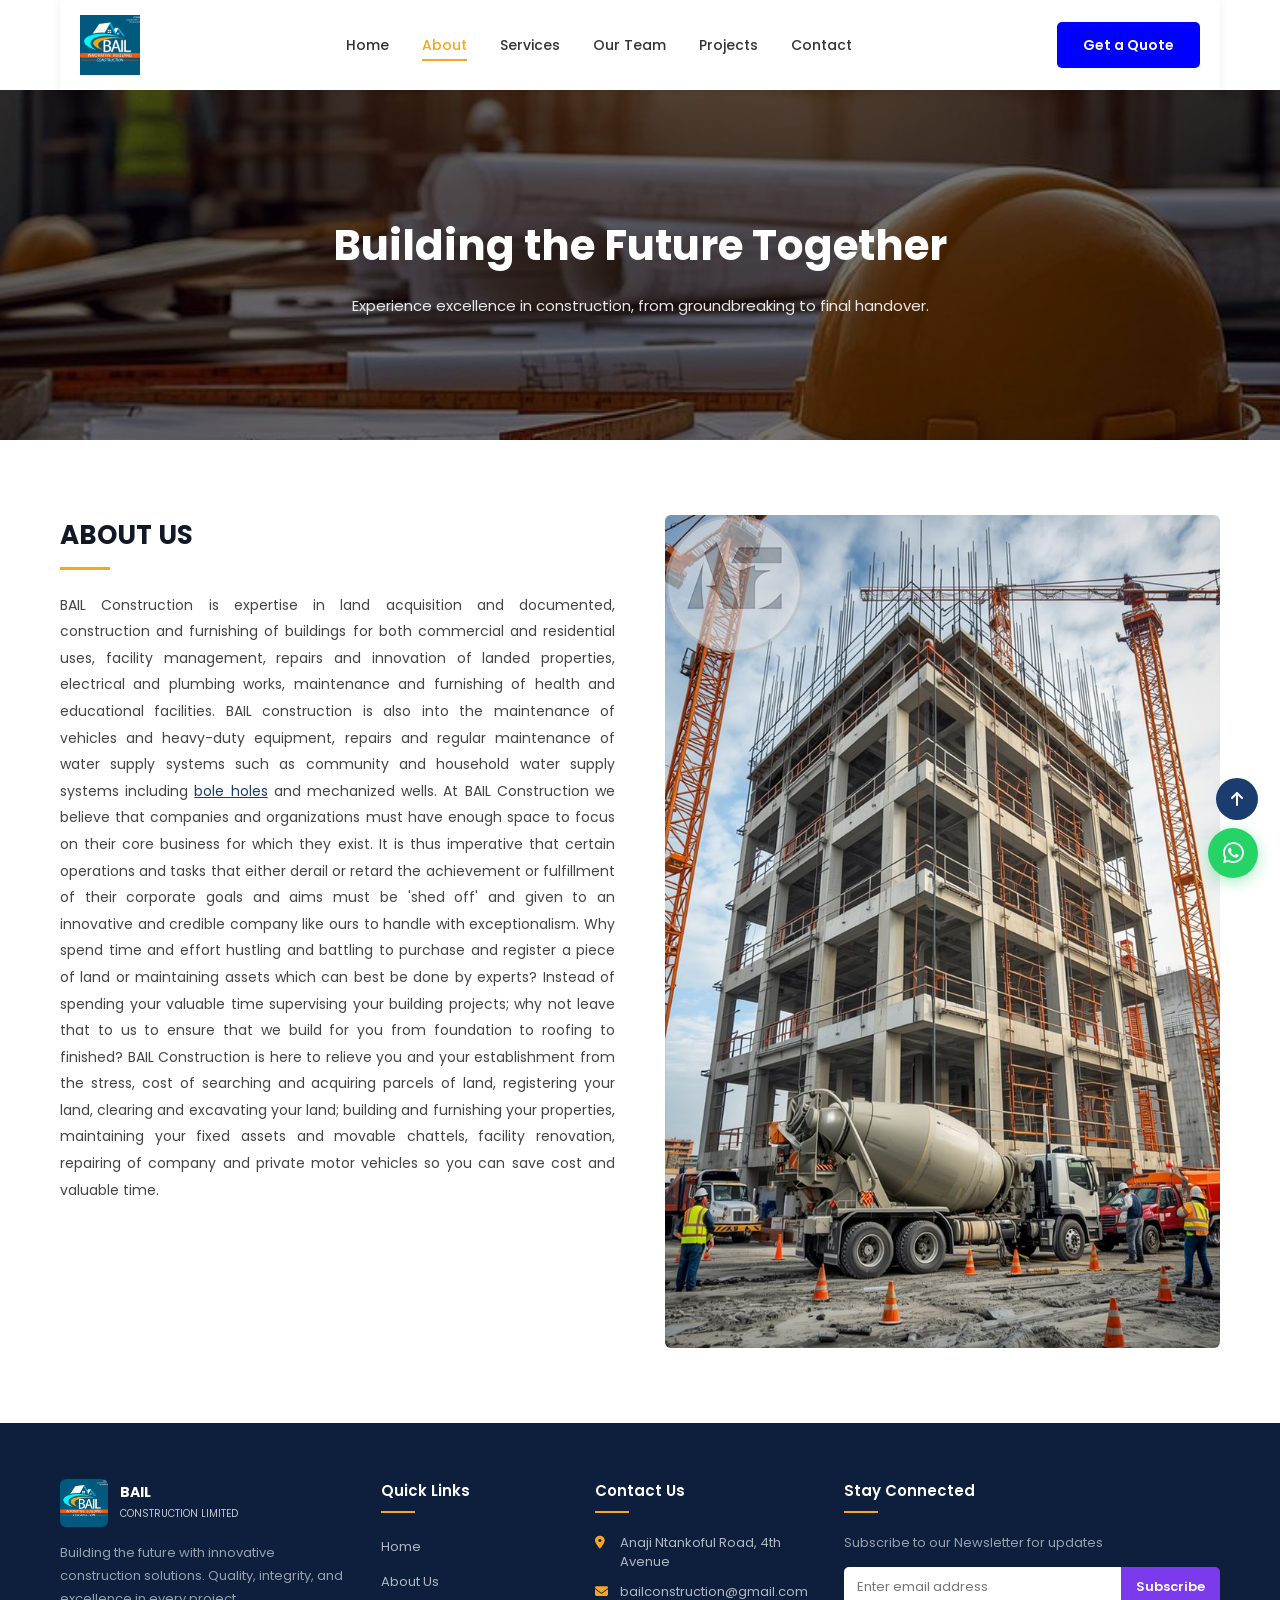
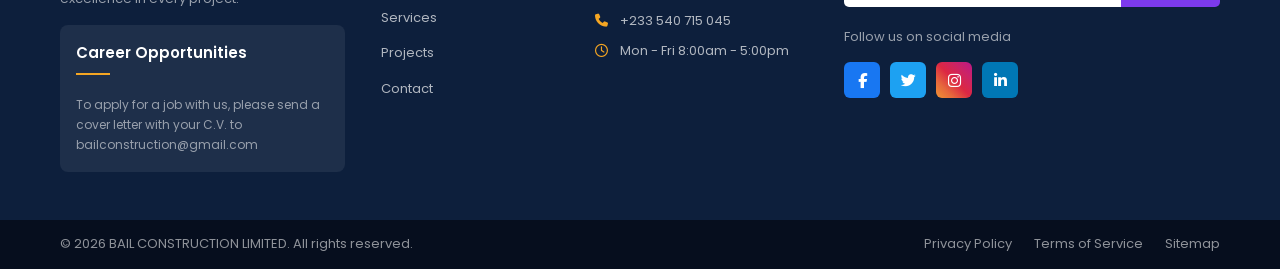
==== about.html @ 25fbea74 "Initial commit" ====
<!DOCTYPE html>
<html lang="en">
<head>
    <meta charset="UTF-8">
    <meta name="viewport" content="width=device-width, initial-scale=1.0">
    <title>BAIL CONSTRUCTION LIMITED -About</title>
    <link rel="stylesheet" href="css/style.css"/>
    <link rel="stylesheet" href="https://cdnjs.cloudflare.com/ajax/libs/font-awesome/6.5.0/css/all.min.css"/>
    <link rel="short-cut icon" href="images/favicon.jpeg">
</head>
<body id="top">

    <!-- Back to Top -->
    <div class="top-arrow">
        <a href="#top"><i class="fa-solid fa-arrow-up"></i></a>
    </div>

    
    <a href="https://wa.me/" class="whatsapp-float" target="_blank">
        <i class="fa-brands fa-whatsapp"></i>
    </a>

    <!-- ======= HEADER ======= -->
    <header>
        <div class="container">
            <div class="navbar">
                <div class="logo">
                    <img src="images/favicon.jpeg" alt="Bail Construction Logo"/>
                </div>
                <div class="menu-toggle" id="menu-toggle">
                    <i class="fa-solid fa-bars"></i>
                </div>
                <nav id="nav-menu">
                    <ul>
                        <li><a href="index.html" >Home</a></li>
                        <li><a href="about.html" class="active">About</a></li>
                        <li><a href="servicess.html">Services</a></li>
                        <li><a href="team.html">Our Team</a></li>
                        <li><a href="project.html">Projects</a></li>
                        <li><a href="contact.html">Contact</a></li>
                    </ul>
                </nav>
                <a href="contact.html" class="desktop-btn btn">Get a Quote</a>
            </div>
        </div>

<!----------- ABOUT HERO  ------------>
<section class="about-hero">
    <div class="about-hero-content">
        <h1>Building the Future Together</h1>
        <p>Experience excellence in construction, from groundbreaking to final handover.</p>
    </div>
</section>
<!----------- END ABOUT HERO  ----------->

<!----------------ABOUT US MAIN SECTION---------->
<section class="about-us">
    <div class="container">
        <div class="about-grid">

            
            <div class="about-text">
                <h2>ABOUT US</h2>
                <div class="about-underline"></div>
                <p>
                    BAIL Construction is expertise in land acquisition and documented, construction and furnishing of buildings for both commercial and residential uses, facility management, repairs and innovation of landed properties, electrical and plumbing works, maintenance and furnishing of health and educational facilities. BAIL construction is also into the maintenance of vehicles and heavy-duty equipment, repairs and regular maintenance of water supply systems such as community and household water supply systems including <a href="#">bole holes</a> and mechanized wells. At BAIL Construction we believe that companies and organizations must have enough space to focus on their core business for which they exist. It is thus imperative that certain operations and tasks that either derail or retard the achievement or fulfillment of their corporate goals and aims must be 'shed off' and given to an innovative and credible company like ours to handle with exceptionalism. Why spend time and effort hustling and battling to purchase and register a piece of land or maintaining assets which can best be done by experts? Instead of spending your valuable time supervising your building projects; why not leave that to us to ensure that we build for you from foundation to roofing to finished? BAIL Construction is here to relieve you and your establishment from the stress, cost of searching and acquiring parcels of land, registering your land, clearing and excavating your land; building and furnishing your properties, maintaining your fixed assets and movable chattels, facility renovation, repairing of company and private motor vehicles so you can save cost and valuable time.
                </p>
            </div>

            
            <div class="about-image">
                <img src="images/bg.jpg" alt="BAIL Construction team at work"/>
            </div>

        </div>
    </div>
</section>
<!------- END ABOUT US MAIN SECTION ------------>









     <!----------FOOTER ------------>
  <footer>
    <div class="container">
      <div class="footer-grid">
        <!-- Brand -->
        <div class="footer-col brand-col">
          <div class="footer-logo">
            <img src="images/favicon.jpeg" alt="Bail Construction"/>
            <p class="brand-name">BAIL<br/><small>CONSTRUCTION LIMITED</small></p>
          </div>
          <p class="footer-desc">Building the future with innovative construction solutions. Quality, integrity, and excellence in every project.</p>
          <div class="career-box">
            <h4>Career Opportunities</h4>
            <p>To apply for a job with us, please send a cover letter with your C.V. to bailconstruction@gmail.com</p>
          </div>
        </div>
        
        <div class="footer-col">
          <h4>Quick Links</h4>
          <ul>
            <li><a href="index.html">Home</a></li>
            <li><a href="about.html">About Us</a></li>
            <li><a href="servicess.html">Services</a></li>
            <li><a href="project.html">Projects</a></li>
            <li><a href="contact.html">Contact</a></li>
          </ul>
        </div>
        
        <div class="footer-col">
          <h4>Contact Us</h4>
          <ul class="contact-list">
            <li><i class="fa-solid fa-location-dot"></i> Anaji Ntankoful Road, 4th Avenue</li>
            <li><i class="fa-solid fa-envelope"></i> bailconstruction@gmail.com</li>
            <li><i class="fa-solid fa-phone"></i> +233 540 715 045</li>
            <li><i class="fa-regular fa-clock"></i> Mon - Fri 8:00am - 5:00pm</li>
          </ul>
        </div>
        
        <div class="footer-col">
          <h4>Stay Connected</h4>
          <p>Subscribe to our Newsletter for updates</p>
          <div class="newsletter">
            <input type="email" placeholder="Enter email address"/>
            <button>Subscribe</button>
          </div>
          <p class="follow-text">Follow us on social media</p>
          <div class="social-icons">
            <a href="#"><i class="fa-brands fa-facebook-f"></i></a>
            <a href="#"><i class="fa-brands fa-twitter"></i></a>
            <a href="#"><i class="fa-brands fa-instagram"></i></a>
            <a href="#"><i class="fa-brands fa-linkedin-in"></i></a>
          </div>
        </div>
      </div>
    </div>
    <div class="footer-bottom">
      <div class="container">
        <p>© 2026 BAIL CONSTRUCTION LIMITED. All rights reserved.</p>
        <div class="footer-links">
          <a href="#">Privacy Policy</a>
          <a href="#">Terms of Service</a>
          <a href="#">Sitemap</a>
        </div>
      </div>
    </div>
  </footer>
  <!--------- END FOOTER ----------->

  <script src="script.js"></script>
</body>
</html>
---- css/style.css ----
@import url('https://fonts.googleapis.com/css2?family=Arvo:ital,wght@0,400;0,700;1,400;1,700&family=Inter:ital,opsz,wght@0,14..32,100..900;1,14..32,100..900&family=Montserrat:ital,wght@0,100..900;1,100..900&family=Poppins:ital,wght@0,100;0,200;0,300;0,400;0,500;0,600;0,700;0,800;0,900;1,100;1,200;1,300;1,400;1,500;1,600;1,700;1,800;1,900&display=swap');




* {
    margin: 0;
    padding: 0;
    box-sizing: border-box;
    text-decoration: none;
    font-family: 'Poppins', sans-serif;
}

body {
    color: #333333;
    line-height: 1.6;
    overflow-x: hidden;
}

img {
    display: block;
}

a {
    text-decoration: none;
    color: inherit;
}

ul {
    list-style: none;
}


.container {
    max-width: 1200px;
    margin: 0 auto;
    padding: 0 20px;
}

/* ===========================
   BUTTONS
   =========================== */
.btn {
    display: inline-block;
    padding: 12px 26px;
    border-radius: 5px;
    font-size: 14px;
    font-weight: 600;
    cursor: pointer;
    transition: all 0.3s ease;
    background-color: blue;
    color: #ffffff;
    border:none;
}

.btn:hover {
    background-color: #d4880e;
    border-color: #d4880e;
}

.btn-outline {
    background-color: transparent;
    color: #ffffff;
    border: 2px solid #ffffff;
}

.btn-outline:hover {
    background-color: #ffffff;
    color: #1a3c6e;
}

.btn-dark {
    background-color: #111827;
    color: #ffffff;
    border: 2px solid #111827;
    border-radius: 30px;
    padding: 13px 35px;
}

.btn-dark:hover {
    background-color: #1a3c6e;
    border-color: #1a3c6e;
}

/* ===========================
   BACK TO TOP BUTTON
   =========================== */
.top-arrow {
    position: fixed;
    bottom: 80px;
    right: 22px;
    z-index: 1000;
}

.top-arrow a {
    display: flex;
    align-items: center;
    justify-content: center;
    width: 42px;
    height: 42px;
    background-color: #1a3c6e;
    color: #ffffff;
    border-radius: 50%;
    font-size: 16px;
    transition: background-color 0.3s ease;
}

.top-arrow a:hover {
    background-color: #f5a623;
}


.whatsapp-float {
    position: fixed;
    bottom: 22px;
    right: 22px;
    z-index: 1000;
    display: flex;
    align-items: center;
    justify-content: center;
    width: 50px;
    height: 50px;
    background-color: #25d366;
    color: #ffffff;
    border-radius: 50%;
    font-size: 24px;
    box-shadow: 0 4px 15px rgba(37, 211, 102, 0.4);
    transition: transform 0.3s ease;
}

.whatsapp-float:hover {
    transform: scale(1.1);
}

/* ===========================
   HEADER / NAVBAR
   =========================== */
header {
    position: relative;
}

.navbar {
    display: flex;
    align-items: center;
    justify-content: space-between;
    padding: 15px 20px;
    background-color: #ffffff;
    box-shadow: 0 2px 8px rgba(0, 0, 0, 0.08);
    position: relative;
    z-index: 100;
}

.logo img {
    width: auto;
    height: 60px;
}

nav#nav-menu ul {
    display: flex;
    align-items: center;
    gap: 5px;
}

nav#nav-menu ul li a {
    color: #333333;
    font-size: 14px;
    font-weight: 500;
    padding: 8px 14px;
    border-radius: 4px;
    transition: color 0.3s ease;
    position: relative;
}

nav#nav-menu ul li a::after {
    content: '';
    position: absolute;
    bottom: 2px;
    left: 14px;
    right: 14px;
    height: 2px;
    background-color: #f5a623;
    transform: scaleX(0);
    transition: transform 0.3s ease;
}

nav#nav-menu ul li a:hover {
    color: #f5a623;
}

nav#nav-menu ul li a:hover::after {
    transform: scaleX(1);
}

nav#nav-menu ul li a.active {
    color: #f5a623;
}

nav#nav-menu ul li a.active::after {
    transform: scaleX(1);
}

.desktop-btn {
    display: inline-block;
}

.menu-toggle {
    display: none;
    font-size: 22px;
    cursor: pointer;
    color: #1a3c6e;
}

/* ===========================
   HERO SLIDER
   =========================== */
.hero-slider {
    position: relative;
    height: 550px;
    overflow: hidden;
}

.slide {
    position: absolute;
    top: 0;
    left: 0;
    width: 100%;
    height: 100%;
    background-size: cover;
    background-position: center;
    opacity: 0;
    transition: opacity 0.8s ease;
}

.slide::after {
    content: '';
    position: absolute;
    top: 0;
    left: 0;
    width: 100%;
    height: 100%;
    background-color: rgba(0, 0, 0, 0.55);
}

.slide.active {
    opacity: 1;
}

.hero-content {
    position: absolute;
    top: 0;
    left: 0;
    width: 100%;
    height: 100%;
    display: flex;
    align-items: center;
    z-index: 10;
}

.head-details {
    color: #ffffff;
    max-width: 580px;
}

.head-details h1 {
    font-size: 42px;
    font-weight: 700;
    margin-bottom: 14px;
    line-height: 1.2;
}

.head-details p {
    font-size: 15px;
    margin-bottom: 26px;
    opacity: 0.9;
}

.slider-dots {
    position: absolute;
    bottom: 22px;
    left: 50%;
    transform: translateX(-50%);
    display: flex;
    gap: 8px;
    z-index: 10;
}

.dot {
    width: 12px;
    height: 12px;
    background-color: rgba(255, 255, 255, 0.5);
    border: 2px solid #ffffff;
    border-radius: 50%;
    cursor: pointer;
    transition: background-color 0.3s ease;
}

.dot.active {
    background-color: #ffffff;
}

/* ===========================
   WHY CHOOSE US SECTION
   =========================== */
.why-us {
    padding: 75px 0 60px;
    text-align: center;
    background-color: #ffffff;
}

.why-us h2 {
    font-size: 26px;
    font-weight: 700;
    margin-bottom: 12px;
    color: #111827;
}

.why-us h2 span {
    color: #f5a623;
}

.section-sub {
    font-size: 14px;
    color: #666666;
    max-width: 560px;
    margin: 0 auto 44px;
    line-height: 1.8;
}

.why-grid {
    display: grid;
    grid-template-columns: repeat(4, 1fr);
    gap: 28px;
    margin-top: 20px;
}

.why-card {
    padding: 24px 18px;
    text-align: center;
}

.why-icon {
    width: 68px;
    height: 68px;
    background-color: #fff8ec;
    border-radius: 50%;
    display: flex;
    align-items: center;
    justify-content: center;
    margin: 0 auto 16px;
    font-size: 26px;
    color: #f5a623;
}

.why-card h3 {
    font-size: 15px;
    font-weight: 600;
    margin-bottom: 8px;
    color: #111827;
}

.why-card p {
    font-size: 13px;
    color: #666666;
    line-height: 1.7;
}

/* ===========================
   SERVICES SECTION
   =========================== */
.services {
    padding: 70px 0;
    text-align: center;
    background-color: #f9f9f9;
}

.tag-label {
    display: flex;
    align-items: center;
    justify-content: center;
    gap: 8px;
    font-size: 13px;
    font-weight: 500;
    color: #1a3c6e;
    margin-bottom: 12px;
}

.tag-label span {
    width: 8px;
    height: 8px;
    background-color: #f5a623;
    border-radius: 50%;
    display: inline-block;
}

.services-title {
    font-size: 36px;
    font-weight: 700;
    color: #111827;
    margin-bottom: 12px;
}

.orange {
    color: #f5a623;
}

.services-grid {
    display: grid;
    grid-template-columns: repeat(4, 1fr);
    gap: 24px;
    margin-top: 44px;
    text-align: left;
}

.service-card {
    background-color: #ffffff;
    padding: 28px 22px;
    border-radius: 10px;
    transition: all 0.3s ease;
}

.service-card:hover {
    box-shadow: 0 8px 28px rgba(0, 0, 0, 0.1);
    transform: translateY(-4px);
}

.service-icon {
    width: 54px;
    height: 54px;
    border-radius: 12px;
    display: flex;
    align-items: center;
    justify-content: center;
    font-size: 22px;
    margin-bottom: 18px;
    color: #ffffff;
}

.blue {
    background-color: #4a90d9;
}

.green {
    background-color: #2ecc71;
}

.orange-icon {
    background-color: #f5a623;
}

.pink {
    background-color: #e91e8c;
}

.service-card h3 {
    font-size: 15px;
    font-weight: 600;
    margin-bottom: 8px;
    color: #111827;
}

.service-card p {
    font-size: 13px;
    color: #666666;
    line-height: 1.7;
}

.center-btn {
    margin-top: 44px;
    text-align: center;
}

/* ===========================
   FEATURED PROJECTS SECTION
   =========================== */
.projects {
    padding: 70px 0;
    background-color: #ffffff;
    text-align: center;
}

.projects h2 {
    font-size: 26px;
    font-weight: 700;
    color: #111827;
    margin-bottom: 36px;
}

.projects h2 span {
    color: #f5a623;
}

.project-slider {
    position: relative;
}

.proj-track-wrapper {
    overflow: hidden;
    border-radius: 10px;
}

.proj-track {
    display: flex;
    transition: transform 0.5s ease;
}

.proj-slide {
    min-width: 100%;
    position: relative;
    height: 420px;
    overflow: hidden;
}

.proj-slide img {
    width: 100%;
    height: 100%;
    object-fit: cover;
    transition: transform 0.5s ease;
}

.proj-slide:hover img {
    transform: scale(1.04);
}

.proj-overlay {
    position: absolute;
    bottom: 0;
    left: 0;
    right: 0;
    background: linear-gradient(transparent, rgba(0, 0, 0, 0.72));
    color: #ffffff;
    padding: 30px 22px 22px;
    text-align: left;
}

.proj-overlay h4 {
    font-size: 18px;
    font-weight: 600;
    margin-bottom: 4px;
}

.proj-overlay p {
    font-size: 13px;
    opacity: 0.8;
}

.proj-arrow {
    position: absolute;
    top: 50%;
    transform: translateY(-50%);
    z-index: 10;
    background-color: #ffffff;
    border: none;
    width: 42px;
    height: 42px;
    border-radius: 50%;
    font-size: 15px;
    cursor: pointer;
    display: flex;
    align-items: center;
    justify-content: center;
    color: #1a3c6e;
    box-shadow: 0 3px 12px rgba(0, 0, 0, 0.15);
    transition: all 0.3s ease;
}

.proj-arrow:hover {
    background-color: #f5a623;
    color: #ffffff;
}

.proj-arrow.prev {
    left: -18px;
}

.proj-arrow.next {
    right: -18px;
}

.proj-dots {
    display: flex;
    justify-content: center;
    gap: 8px;
    margin-top: 18px;
}

.pdot {
    width: 10px;
    height: 10px;
    border-radius: 50%;
    background-color: #cccccc;
    cursor: pointer;
    transition: background-color 0.3s ease;
}

.pdot.active {
    background-color: #f5a623;
}

/* ===========================
   TESTIMONIALS SECTION
   =========================== */
.testimonials {
    padding: 75px 0;
    text-align: center;
    background-color: #f9f9f9;
}

.testimonials h2 {
    font-size: 28px;
    font-weight: 700;
    color: #111827;
    margin-bottom: 10px;
}

.testi-slider {
    overflow: hidden;
    margin-top: 44px;
}

.testi-track {
    display: flex;
    gap: 22px;
    transition: transform 0.5s ease;
}

.testi-card {
    min-width: calc(25% - 17px);
    background-color: #ffffff;
    border: 1px solid #eeeeee;
    border-radius: 12px;
    padding: 26px 22px;
    text-align: left;
    box-shadow: 0 2px 10px rgba(0, 0, 0, 0.05);
    transition: box-shadow 0.3s ease;
}

.testi-card:hover {
    box-shadow: 0 8px 28px rgba(0, 0, 0, 0.1);
}

.quote-icon {
    font-size: 22px;
    color: #f5a623;
    margin-bottom: 14px;
}

.testi-card p {
    font-size: 13px;
    color: #555555;
    line-height: 1.75;
    margin-bottom: 20px;
}

.testi-user {
    display: flex;
    align-items: center;
    gap: 12px;
}

.testi-user img {
    width: 46px;
    height: 46px;
    border-radius: 50%;
    object-fit: cover;
}

.testi-user strong {
    display: block;
    font-size: 14px;
    font-weight: 600;
    color: #111827;
}

.testi-user span {
    font-size: 12px;
    color: #888888;
}

.testi-dots {
    display: flex;
    justify-content: center;
    gap: 8px;
    margin-top: 28px;
}

.tdot {
    width: 10px;
    height: 10px;
    border-radius: 50%;
    background-color: #cccccc;
    cursor: pointer;
    transition: background-color 0.3s ease;
}

.tdot.active {
    background-color: #f5a623;
}

/* ===========================
   PARTNER LOGOS SECTION
   =========================== */
.partners {
    padding: 36px 0;
    background-color: #ffffff;
    border-top: 1px solid #eeeeee;
    border-bottom: 1px solid #eeeeee;
}

.partner-logos {
    display: flex;
    align-items: center;
    justify-content: center;
    gap: 150px;
    flex-wrap: wrap;
}

.partner-logos img {
    height: 42px;
    width: auto;
    object-fit: contain;
    filter: grayscale(100%);
    opacity: 0.6;
    transition: all 0.3s ease;
}

.partner-logos img:hover {
    filter: grayscale(0%);
    opacity: 1;
}

/* ===========================
   ABOUT HERO 
   =========================== */
.about-hero {
    height: 350px;
    background-image: url('../images/co.jpg');
    background-size: cover;
    background-position: center;
    position: relative;
    display: flex;
    align-items: center;
    justify-content: center;
    text-align: center;
}

.about-hero::after {
    content: '';
    position: absolute;
    top: 0;
    left: 0;
    width: 100%;
    height: 100%;
    background-color: rgba(0, 0, 0, 0.55);
}

.about-hero-content {
    position: relative;
    z-index: 10;
    color: #ffffff;
    padding: 0 20px;
}

.about-hero-content h1 {
    font-size: 42px;
    font-weight: 700;
    margin-bottom: 14px;
}

.about-hero-content p {
    font-size: 15px;
    opacity: 0.9;
}

/* ===========================
   ABOUT US SECTION
   =========================== */
.about-us {
    padding: 75px 0;
    background-color: #ffffff;
}

.about-grid {
    display: grid;
    grid-template-columns: 1fr 1fr;
    gap: 50px;
    align-items: start;
}

.about-text h2 {
    font-size: 26px;
    font-weight: 700;
    color: #111827;
    margin-bottom: 10px;
}

.about-underline {
    width: 50px;
    height: 3px;
    background-color: #f5a623;
    margin-bottom: 22px;
}

.about-text p {
    font-size: 14px;
    color: #444444;
    line-height: 1.9;
    text-align: justify;
}

.about-text p a {
    color: #1a3c6e;
    text-decoration: underline;
}

.about-image img {
    width: 100%;
    height: 100%;
    object-fit: cover;
    border-radius: 6px;
}

/* ===========================
   SERVICES HERO 
   =========================== */
.services-hero {
    height: 380px;
    background-image: url('../images/construct.jpg');
    background-size: cover;
    background-position: center;
    position: relative;
    display: flex;
    align-items: center;
    justify-content: center;
    text-align: center;
}

.services-hero::after {
    content: '';
    position: absolute;
    top: 0;
    left: 0;
    width: 100%;
    height: 100%;
    background-color: rgba(0, 0, 0, 0.55);
}

.services-hero-content {
    position: relative;
    z-index: 10;
    color: #ffffff;
    padding: 0 20px;
}

.services-hero-content h1 {
    font-size: 48px;
    font-weight: 700;
    margin-bottom: 14px;
}

.services-hero-content p {
    font-size: 15px;
    opacity: 0.9;
}

/* ===========================
   SERVICES CARDS SECTION
   =========================== */
.services-main {
    padding: 70px 0;
    background-color: #f9f9f9;
}

.services-cards-grid {
    display: grid;
    grid-template-columns: repeat(3, 1fr);
    gap: 28px;
}

.service-detail-card {
    background-color: #ffffff;
    border-radius: 10px;
    overflow: hidden;
    box-shadow: 0 3px 15px rgba(0, 0, 0, 0.07);
    transition: transform 0.3s ease, box-shadow 0.3s ease;
}

.service-detail-card:hover {
    transform: translateY(-5px);
    box-shadow: 0 10px 30px rgba(0, 0, 0, 0.12);
}

.service-detail-img {
    width: 100%;
    height: 220px;
    overflow: hidden;
}

.service-detail-img img {
    width: 100%;
    height: 100%;
    object-fit: cover;
    transition: transform 0.4s ease;
}

.service-detail-card:hover .service-detail-img img {
    transform: scale(1.05);
}

.service-detail-body {
    padding: 24px 22px 30px;
}

.service-detail-body h3 {
    font-size: 17px;
    font-weight: 600;
    color: #111827;
    margin-bottom: 12px;
}

.service-detail-body p {
    font-size: 13px;
    color: #555555;
    line-height: 1.85;
}






/* ===========================
   FOOTER
   =========================== */
footer {
    background-color: #0d1f3c;
    color: rgba(255, 255, 255, 0.8);
    padding-top: 56px;
}

.footer-grid {
    display: grid;
    grid-template-columns: 1.6fr 1fr 1.2fr 1.3fr;
    gap: 36px;
    padding-bottom: 48px;
}

.footer-logo {
    display: flex;
    align-items: center;
    gap: 12px;
    margin-bottom: 14px;
}

.footer-logo img {
    width: 48px;
    height: 48px;
    object-fit: cover;
    border-radius: 6px;
}

.brand-name {
    font-size: 14px;
    font-weight: 700;
    color: #ffffff;
    line-height: 1.4;
}

.brand-name small {
    font-size: 10px;
    font-weight: 400;
    opacity: 0.75;
}

.footer-desc {
    font-size: 13px;
    line-height: 1.8;
    opacity: 0.72;
    margin-bottom: 20px;
}

.career-box {
    background-color: rgba(255, 255, 255, 0.07);
    border-radius: 8px;
    padding: 16px;
}

.career-box h4 {
    color: #ffffff;
    font-size: 13px;
    font-weight: 600;
    margin-bottom: 8px;
}

.career-box p {
    font-size: 12px;
    line-height: 1.7;
    opacity: 0.68;
}

.footer-col h4 {
    color: #ffffff;
    font-size: 15px;
    font-weight: 600;
    margin-bottom: 20px;
    padding-bottom: 10px;
    position: relative;
}

.footer-col h4::after {
    content: '';
    position: absolute;
    bottom: 0;
    left: 0;
    width: 34px;
    height: 2px;
    background-color: #f5a623;
}

.footer-col ul {
    display: flex;
    flex-direction: column;
    gap: 10px;
}

.footer-col ul li a {
    color: rgba(255, 255, 255, 0.68);
    font-size: 13px;
    transition: all 0.3s ease;
    display: inline-block;
}

.footer-col ul li a:hover {
    color: #f5a623;
    padding-left: 4px;
}

.contact-list {
    display: flex;
    flex-direction: column;
    gap: 12px;
}

.contact-list li {
    display: flex;
    align-items: flex-start;
    gap: 10px;
    font-size: 13px;
    color: rgba(255, 255, 255, 0.68);
    line-height: 1.5;
}

.contact-list li i {
    color: #f5a623;
    margin-top: 3px;
    min-width: 15px;
}

.footer-col > p {
    font-size: 13px;
    opacity: 0.72;
    margin-bottom: 14px;
}

.newsletter {
    display: flex;
    border-radius: 5px;
    overflow: hidden;
    margin-bottom: 20px;
}

.newsletter input {
    flex: 1;
    padding: 10px 13px;
    border: none;
    outline: none;
    font-family: 'Poppins', sans-serif;
    font-size: 13px;
    color: #333333;
}

.newsletter button {
    padding: 10px 15px;
    background-color: #7c3aed;
    color: #ffffff;
    border: none;
    cursor: pointer;
    font-family: 'Poppins', sans-serif;
    font-size: 13px;
    font-weight: 600;
    transition: background-color 0.3s ease;
}

.newsletter button:hover {
    background-color: #6d28d9;
}

.follow-text {
    font-size: 13px;
    opacity: 0.72;
    margin-bottom: 12px;
}

.social-icons {
    display: flex;
    gap: 10px;
}

.social-icons a {
    width: 36px;
    height: 36px;
    border-radius: 6px;
    display: flex;
    align-items: center;
    justify-content: center;
    font-size: 15px;
    color: #ffffff;
    transition: transform 0.3s ease;
}

.social-icons a:nth-child(1) {
    background-color: #1877f2;
}

.social-icons a:nth-child(2) {
    background-color: #1da1f2;
}

.social-icons a:nth-child(3) {
    background: linear-gradient(45deg, #f09433, #e6683c, #dc2743, #cc2366, #bc1888);
}

.social-icons a:nth-child(4) {
    background-color: #0077b5;
}

.social-icons a:hover {
    transform: translateY(-3px);
}

/* ===========================
   FOOTER BOTTOM BAR
   =========================== */
.footer-bottom {
    background-color: #060e1e;
    padding: 14px 0;
}

.footer-bottom .container {
    display: flex;
    align-items: center;
    justify-content: space-between;
}

.footer-bottom p {
    font-size: 13px;
    color: rgba(255, 255, 255, 0.55);
}

.footer-links {
    display: flex;
    gap: 22px;
}

.footer-links a {
    font-size: 13px;
    color: rgba(255, 255, 255, 0.55);
    transition: color 0.3s ease;
}

.footer-links a:hover {
    color: #f5a623;
}

/* ===========================
   RESPONSIVE - TABLET
   =========================== */
@media (max-width: 1024px) {
    .why-grid {
        grid-template-columns: repeat(2, 1fr);
    }

    .services-grid {
        grid-template-columns: repeat(2, 1fr);
    }

    .footer-grid {
        grid-template-columns: repeat(2, 1fr);
    }

    .testi-card {
        min-width: calc(50% - 11px);
    }
}

/* ===========================
   RESPONSIVE - MOBILE
   =========================== */
@media (max-width: 768px) {
    .menu-toggle {
        display: block;
    }

    .desktop-btn {
        display: none;
    }

    nav#nav-menu {
        display: none;
        position: absolute;
        top: 100%;
        left: 0;
        right: 0;
        background-color: #ffffff;
        box-shadow: 0 8px 20px rgba(0, 0, 0, 0.1);
        z-index: 200;
        padding: 14px 0;
    }

    nav#nav-menu.open {
        display: block;
    }

    nav#nav-menu ul {
        flex-direction: column;
        gap: 0;
    }

    nav#nav-menu ul li a {
        display: block;
        padding: 12px 22px;
    }

    .head-details h1 {
        font-size: 28px;
    }

    .hero-slider {
        height: 420px;
    }

    .services-title {
        font-size: 26px;
    }

    .footer-grid {
        grid-template-columns: 1fr;
    }

    .footer-bottom .container {
        flex-direction: column;
        gap: 8px;
        text-align: center;
    }

    .testi-card {
        min-width: 88%;
    }

    .proj-arrow.prev {
        left: 8px;
    }

    .proj-arrow.next {
        right: 8px;
    }
}

@media (max-width: 480px) {
    .why-grid {
        grid-template-columns: 1fr;
    }

    .services-grid {
        grid-template-columns: 1fr;
    }

    .head-details h1 {
        font-size: 24px;
    }

    .partner-logos {
        gap: 22px;
    }
}
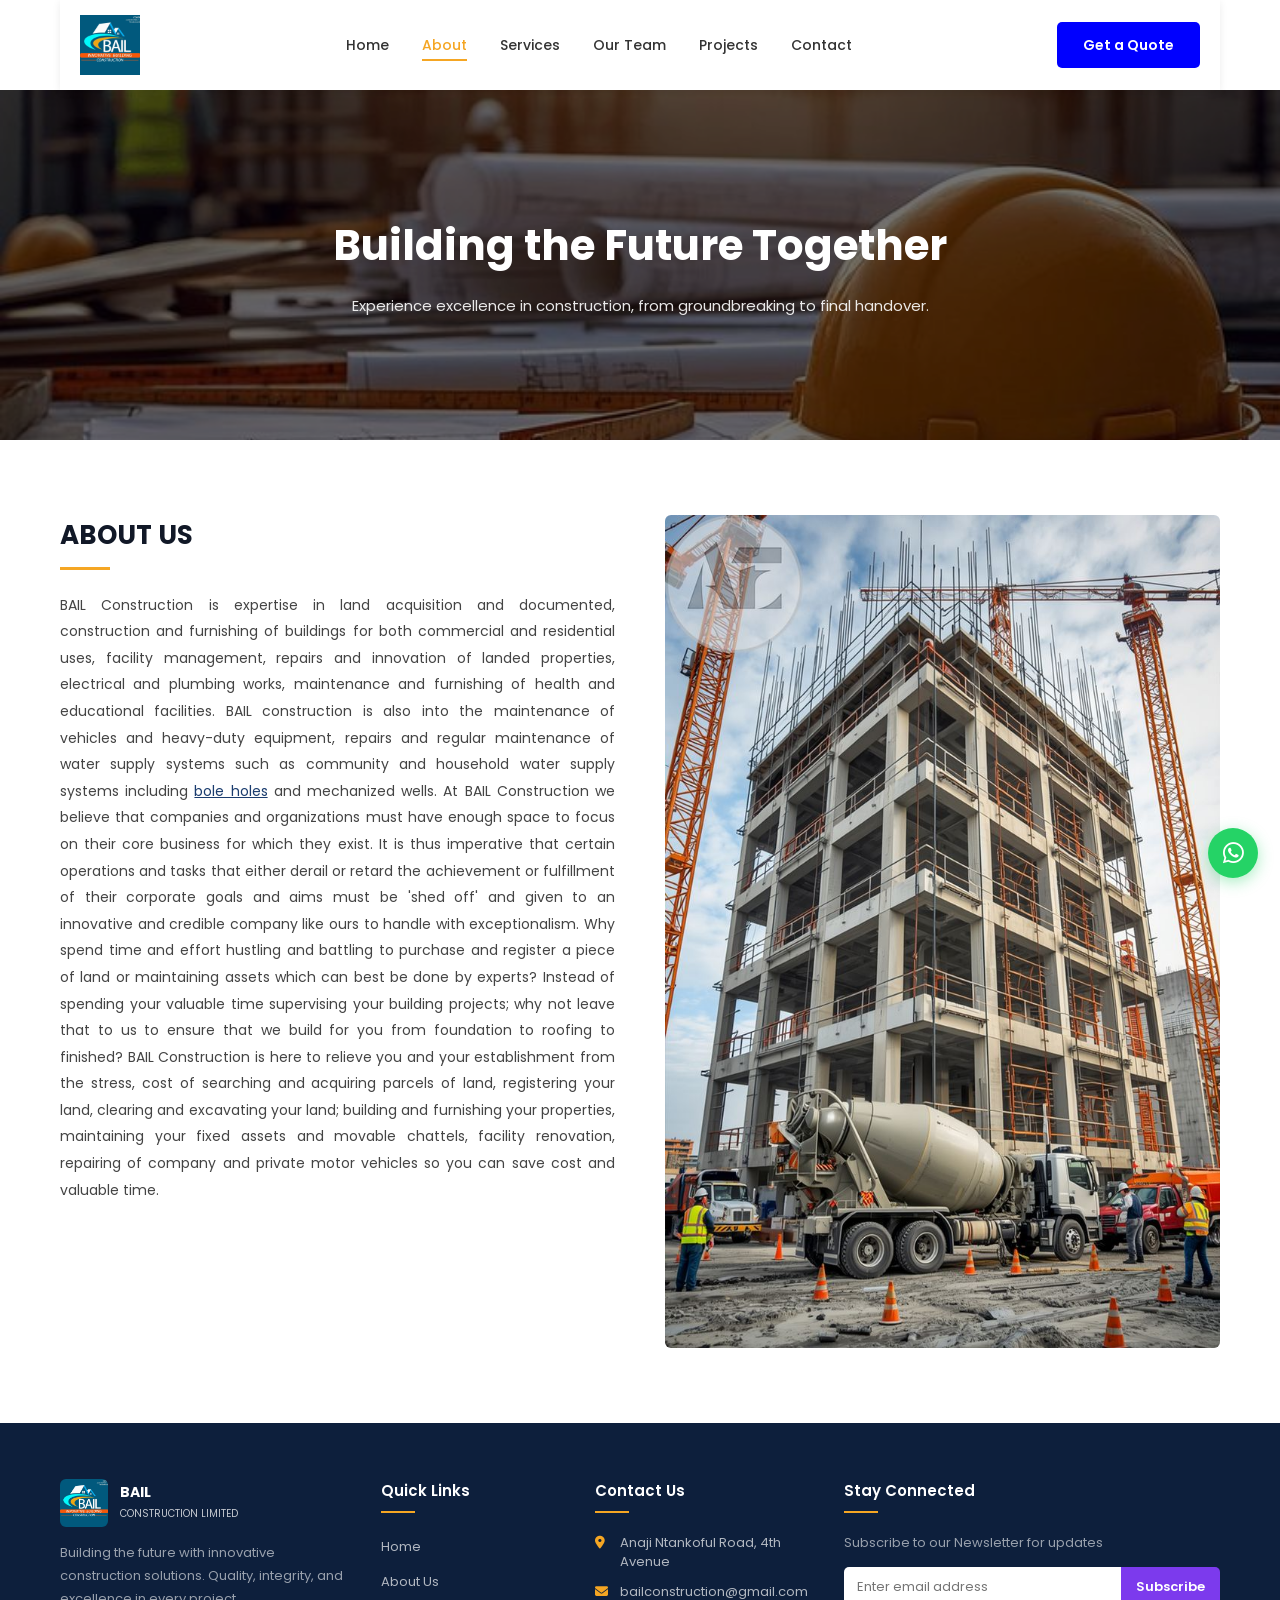
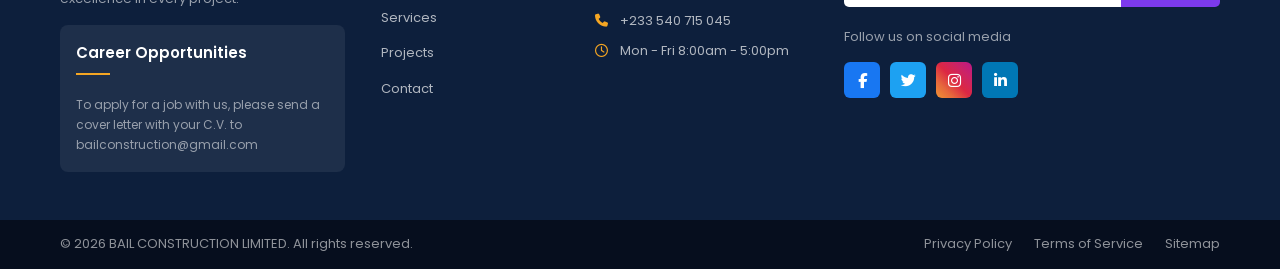
==== commit 9a906f22: "added some chnages to the footer" ====
--- a/about.html
+++ b/about.html
@@ -154,7 +154,7 @@
   </footer>
   <!--------- END FOOTER ----------->
 
-  <script src="script.js"></script>
+  <script src="js/script.js"></script>
 </body>
 </html>
 
--- a/css/style.css
+++ b/css/style.css
@@ -923,6 +923,417 @@
     line-height: 1.85;
 }
 
+/* ===========================
+   CONTACT MAIN SECTION
+   =========================== */
+.section {
+    display: grid;
+    grid-template-columns: 1fr 1.5fr;
+    gap: 32px;
+    padding: 60px 80px;
+    background:#f5f5f5;
+}
+
+.info-card {
+    background: #1a5f7a;
+    border-radius: 12px;
+    padding: 32px;
+    color: white;
+    display: flex;
+    flex-direction: column;
+    gap: 28px;
+}
+
+.info-card h2 {
+    font-size: 20px;
+    font-weight: 500;
+    color: white;
+}
+
+.info-card > div > p {
+    font-size: 13px;
+    color: rgba(255, 255, 255, 0.7);
+    margin-top: 4px;
+}
+
+.contact-item {
+    display: flex;
+    align-items: flex-start;
+    gap: 14px;
+}
+
+.icon-wrap {
+    width: 36px;
+    height: 36px;
+    border-radius: 50%;
+    background: rgba(255, 255, 255, 0.15);
+    display: flex;
+    align-items: center;
+    justify-content: center;
+    flex-shrink: 0;
+}
+
+.icon-wrap i {
+    font-size: 15px;
+    color: white;
+}
+
+.contact-item .label {
+    font-size: 11px;
+    color: rgba(255, 255, 255, 0.55);
+    margin-bottom: 2px;
+    text-transform: uppercase;
+    letter-spacing: 0.5px;
+}
+.contact-hero {
+    height: 380px;
+    background-image: url('../images/contact.jpg');
+    background-size: cover;
+    background-position: center;
+    position: relative;
+    display: flex;
+    align-items: center;
+    justify-content: center;
+    text-align: center;
+}
+
+.contact-hero::after {
+    content: '';
+    position: absolute;
+    top: 0;
+    left: 0;
+    width: 100%;
+    height: 100%;
+}
+.contact-hero-content .tag-label {
+    color: #ffffff;
+}
+
+.contact-hero-content .tag-label span {
+    background-color: #f5a623;
+}
+
+.contact-item .value {
+    font-size: 14px;
+    color: white;
+    font-weight: 500;
+}
+
+.connect-label {
+    font-size: 13px;
+    color: rgba(255, 255, 255, 0.7);
+    margin-bottom: 6px;
+}
+
+.social-row {
+    display: flex;
+    gap: 10px;
+    margin-top: 8px;
+}
+
+.social-btn {
+    width: 34px;
+    height: 34px;
+    border-radius: 50%;
+    background: rgba(255, 255, 255, 0.15);
+    display: flex;
+    align-items: center;
+    justify-content: center;
+    cursor: pointer;
+}
+
+.social-btn i {
+    font-size: 14px;
+    color: white;
+}
+
+.form-card {
+    background: white;
+    border-radius: 12px;
+    border: 1px solid #e0e0e0;
+    padding: 36px;
+}
+
+.form-card h2 {
+    font-size: 22px;
+    font-weight: 600;
+    color: #111827;
+    margin-bottom: 6px;
+}
+
+.form-card .sub {
+    font-size: 14px;
+    color: #666;
+    margin-bottom: 24px;
+}
+
+.form-group {
+    display: flex;
+    flex-direction: column;
+    gap: 6px;
+    margin-bottom: 16px;
+}
+
+.form-group label {
+    font-size: 13px;
+    font-weight: 500;
+    color: #111827;
+}
+
+.form-group input,
+.form-group textarea {
+    width: 100%;
+    padding: 10px 14px;
+    border: 1px solid #d0d0d0;
+    border-radius: 8px;
+    font-size: 14px;
+    outline: none;
+    resize: none;
+    font-family: 'Poppins', sans-serif;
+}
+
+.form-group input:focus,
+.form-group textarea:focus {
+    border-color: #1a5f7a;
+    box-shadow: 0 0 0 2px rgba(26, 95, 122, 0.15);
+}
+
+.row-group {
+    display: grid;
+    grid-template-columns: 1fr 1fr;
+    gap: 16px;
+}
+
+.send-btn {
+    width: 100%;
+    padding: 13px;
+    background: #1a5f7a;
+    color: white;
+    border: none;
+    border-radius: 8px;
+    font-size: 15px;
+    font-weight: 500;
+    cursor: pointer;
+    font-family: 'Poppins', sans-serif;
+    transition: background 0.3s ease;
+}
+
+.send-btn:hover {
+    background: #155068;
+}
+
+/* ===========================
+   PROJECTS MAIN SECTION
+   =========================== */
+.projects-main {
+    padding: 70px 0;
+    background-color: #f9f9f9;
+}
+
+.projects-grid {
+    display: grid;
+    grid-template-columns: repeat(3, 1fr);
+    gap: 28px;
+}
+
+.project-card {
+    background-color: #ffffff;
+    border-radius: 10px;
+    overflow: hidden;
+    border: 1px solid #eeeeee;
+    transition: transform 0.3s ease, box-shadow 0.3s ease;
+}
+
+.project-card:hover {
+    transform: translateY(-5px);
+    box-shadow: 0 10px 30px rgba(0, 0, 0, 0.1);
+}
+
+.project-img {
+    width: 100%;
+    height: 220px;
+    overflow: hidden;
+}
+
+.project-img img {
+    width: 100%;
+    height: 100%;
+    object-fit: cover;
+    transition: transform 0.4s ease;
+}
+
+.project-card:hover .project-img img {
+    transform: scale(1.05);
+}
+
+.project-body {
+    padding: 22px 20px 28px;
+}
+
+.project-body h3 {
+    font-size: 17px;
+    font-weight: 600;
+    color: #111827;
+    margin-bottom: 10px;
+}
+
+.project-body p {
+    font-size: 13px;
+    color: #555555;
+    line-height: 1.85;
+}
+
+
+/* ===========================
+   TEAM MAIN SECTION
+   =========================== */
+.team-main {
+    padding: 70px 0 80px;
+    background-color: #f9f9f9;
+}
+
+.team-grid {
+    display: grid;
+    grid-template-columns: repeat(4, 1fr);
+    gap: 24px;
+}
+
+.team-card {
+    background-color: #ffffff;
+    border-radius: 12px;
+    overflow: hidden;
+    border: 1px solid #eeeeee;
+    text-align: center;
+    transition: transform 0.3s ease, box-shadow 0.3s ease;
+    position: relative;
+    padding-bottom: 28px;
+}
+
+.team-card:hover {
+    transform: translateY(-5px);
+    box-shadow: 0 10px 30px rgba(0, 0, 0, 0.1);
+}
+
+.team-card-banner {
+    width: 100%;
+    height: 130px;
+    background: linear-gradient(135deg, #4f46e5, #9333ea);
+}
+
+.team-avatar {
+    width: 90px;
+    height: 90px;
+    border-radius: 50%;
+    overflow: hidden;
+    border: 4px solid #ffffff;
+    margin: -45px auto 0;
+    position: relative;
+    z-index: 1;
+}
+
+.team-avatar img {
+    width: 100%;
+    height: 100%;
+    object-fit: cover;
+}
+
+.team-body {
+    padding: 14px 20px 0;
+}
+
+.team-body h3 {
+    font-size: 15px;
+    font-weight: 600;
+    color: #111827;
+    margin-bottom: 6px;
+    line-height: 1.4;
+}
+
+.team-role {
+    font-size: 13px;
+    color: #4f46e5;
+    font-weight: 500;
+    margin-bottom: 14px;
+}
+
+.team-socials {
+    display: flex;
+    justify-content: center;
+    gap: 10px;
+}
+
+.team-socials a {
+    width: 30px;
+    height: 30px;
+    border-radius: 50%;
+    background-color: #f1f5f9;
+    display: flex;
+    align-items: center;
+    justify-content: center;
+    font-size: 13px;
+    color: #333333;
+    transition: all 0.3s ease;
+}
+
+.team-socials a:hover {
+    background-color: #4f46e5;
+    color: #ffffff;
+}
+/* ===========================
+   TEAM HERO
+   =========================== */
+.team-hero {
+    height: 480px;
+    background-image: url('../images/team.jpg');
+    background-size: cover;
+    background-position: center;
+    position: relative;
+    display: flex;
+    align-items: center;
+    justify-content: center;
+    text-align: center;
+}
+
+.team-hero::after {
+    content: '';
+    position: absolute;
+    top: 0;
+    left: 0;
+    width: 100%;
+    height: 100%;
+    background-color: rgba(0, 0, 0, 0.60);
+}
+
+.team-hero-content {
+    position: relative;
+    z-index: 10;
+    color: #ffffff;
+    padding: 0 20px;
+    max-width: 620px;
+}
+
+.team-hero-tag {
+    font-size: 13px;
+    font-weight: 500;
+    color: #4f9eb5;
+    letter-spacing: 2px;
+    text-transform: uppercase;
+    margin-bottom: 14px;
+}
+
+.team-hero-content h1 {
+    font-size: 48px;
+    font-weight: 700;
+    margin-bottom: 16px;
+    line-height: 1.2;
+}
+
+.team-hero-content p {
+    font-size: 15px;
+    opacity: 0.88;
+    line-height: 1.8;
+}
+
 
 
 
@@ -1172,7 +1583,29 @@
 }
 
 /* ===========================
-   RESPONSIVE - TABLET
+   FULL RESPONSIVE STYLES
+   responsive.css
+   =========================== */
+
+/* ===========================
+   LARGE DESKTOP (max 1200px)
+   =========================== */
+@media (max-width: 1200px) {
+    .container {
+        padding: 0 30px;
+    }
+
+    .section {
+        padding: 60px 40px;
+    }
+
+    .footer-grid {
+        grid-template-columns: 1.4fr 1fr 1.2fr 1.2fr;
+    }
+}
+
+/* ===========================
+   TABLET LANDSCAPE (max 1024px)
    =========================== */
 @media (max-width: 1024px) {
     .why-grid {
@@ -1183,19 +1616,54 @@
         grid-template-columns: repeat(2, 1fr);
     }
 
+    .services-cards-grid {
+        grid-template-columns: repeat(2, 1fr);
+    }
+
+    .projects-grid {
+        grid-template-columns: repeat(2, 1fr);
+    }
+
+    .team-grid {
+        grid-template-columns: repeat(2, 1fr);
+    }
+
     .footer-grid {
         grid-template-columns: repeat(2, 1fr);
+        gap: 28px;
     }
 
     .testi-card {
         min-width: calc(50% - 11px);
     }
-}
-
-/* ===========================
-   RESPONSIVE - MOBILE
+
+    .about-grid {
+        gap: 30px;
+    }
+
+    .section {
+        padding: 50px 40px;
+    }
+
+    .head-details h1 {
+        font-size: 36px;
+    }
+
+    .services-title {
+        font-size: 30px;
+    }
+
+    .team-hero-content h1 {
+        font-size: 40px;
+    }
+}
+
+/* ===========================
+   TABLET PORTRAIT (max 768px)
    =========================== */
 @media (max-width: 768px) {
+
+    /* Navbar */
     .menu-toggle {
         display: block;
     }
@@ -1230,20 +1698,133 @@
         padding: 12px 22px;
     }
 
+    /* Hero Slider */
+    .hero-slider {
+        height: 380px;
+    }
+
     .head-details h1 {
+        font-size: 26px;
+    }
+
+    .head-details p {
+        font-size: 14px;
+    }
+
+    /* Why Us */
+    .why-us {
+        padding: 50px 0 40px;
+    }
+
+    .why-grid {
+        grid-template-columns: repeat(2, 1fr);
+        gap: 20px;
+    }
+
+    /* Services */
+    .services {
+        padding: 50px 0;
+    }
+
+    .services-title {
+        font-size: 24px;
+    }
+
+    .services-grid {
+        grid-template-columns: 1fr;
+    }
+
+    .services-cards-grid {
+        grid-template-columns: 1fr;
+    }
+
+    /* Projects */
+    .projects-main {
+        padding: 50px 0;
+    }
+
+    .projects-grid {
+        grid-template-columns: 1fr;
+    }
+
+    .proj-arrow.prev {
+        left: 8px;
+    }
+
+    .proj-arrow.next {
+        right: 8px;
+    }
+
+    /* About */
+    .about-grid {
+        grid-template-columns: 1fr;
+        gap: 24px;
+    }
+
+    .about-hero {
+        height: 260px;
+    }
+
+    .about-hero-content h1 {
         font-size: 28px;
     }
 
-    .hero-slider {
-        height: 420px;
-    }
-
-    .services-title {
-        font-size: 26px;
-    }
-
+    /* Services Hero */
+    .services-hero {
+        height: 280px;
+    }
+
+    .services-hero-content h1 {
+        font-size: 32px;
+    }
+
+    /* Contact Hero */
+    .contact-hero {
+        height: 280px;
+    }
+
+    .contact-hero-content h1 {
+        font-size: 30px;
+    }
+
+    /* Contact Section */
+    .section {
+        grid-template-columns: 1fr;
+        padding: 40px 20px;
+    }
+
+    /* Team Hero */
+    .team-hero {
+        height: 340px;
+    }
+
+    .team-hero-content h1 {
+        font-size: 30px;
+    }
+
+    .team-hero-content p {
+        font-size: 14px;
+    }
+
+    /* Team Grid */
+    .team-grid {
+        grid-template-columns: repeat(2, 1fr);
+    }
+
+    /* Testimonials */
+    .testi-card {
+        min-width: 88%;
+    }
+
+    /* Partners */
+    .partner-logos {
+        gap: 30px;
+    }
+
+    /* Footer */
     .footer-grid {
         grid-template-columns: 1fr;
+        gap: 28px;
     }
 
     .footer-bottom .container {
@@ -1252,33 +1833,150 @@
         text-align: center;
     }
 
-    .testi-card {
-        min-width: 88%;
-    }
-
-    .proj-arrow.prev {
-        left: 8px;
-    }
-
-    .proj-arrow.next {
-        right: 8px;
-    }
-}
-
-@media (max-width: 480px) {
+    .footer-links {
+        justify-content: center;
+    }
+}
+
+/* ===========================
+   MOBILE (max 600px)
+   =========================== */
+@media (max-width: 600px) {
+
+    /* General */
+    .container {
+        padding: 0 16px;
+    }
+
+    /* Hero */
+    .hero-slider {
+        height: 320px;
+    }
+
+    .head-details h1 {
+        font-size: 22px;
+    }
+
+    .head-details p {
+        font-size: 13px;
+        margin-bottom: 18px;
+    }
+
+    /* Why Grid */
     .why-grid {
         grid-template-columns: 1fr;
     }
 
-    .services-grid {
+    /* Services */
+    .services-title {
+        font-size: 22px;
+    }
+
+    /* About */
+    .about-hero-content h1 {
+        font-size: 24px;
+    }
+
+    /* Contact */
+    .contact-hero-content h1 {
+        font-size: 26px;
+    }
+
+    .row-group {
         grid-template-columns: 1fr;
     }
 
+    /* Team */
+    .team-grid {
+        grid-template-columns: 1fr;
+    }
+
+    .team-hero-content h1 {
+        font-size: 26px;
+    }
+
+    .team-hero {
+        height: 300px;
+    }
+
+    /* Projects */
+    .projects-grid {
+        grid-template-columns: 1fr;
+    }
+
+    /* Services Cards */
+    .services-cards-grid {
+        grid-template-columns: 1fr;
+    }
+
+    /* Partners */
+    .partner-logos {
+        gap: 20px;
+    }
+
+    /* Footer */
+    .footer-grid {
+        grid-template-columns: 1fr;
+    }
+
+    .newsletter {
+        flex-direction: column;
+    }
+
+    .newsletter button {
+        padding: 10px;
+        width: 100%;
+    }
+}
+
+/* ===========================
+   SMALL MOBILE (max 400px)
+   =========================== */
+@media (max-width: 400px) {
     .head-details h1 {
-        font-size: 24px;
-    }
-
-    .partner-logos {
-        gap: 22px;
+        font-size: 20px;
+    }
+
+    .navbar {
+        padding: 12px 14px;
+    }
+
+    .logo img {
+        height: 48px;
+    }
+
+    .contact-hero-content h1 {
+        font-size: 22px;
+    }
+
+    .team-hero-content h1 {
+        font-size: 22px;
+    }
+
+    .services-hero-content h1 {
+        font-size: 26px;
+    }
+
+    .about-hero-content h1 {
+        font-size: 22px;
+    }
+
+    .form-card {
+        padding: 24px 16px;
+    }
+
+    .send-btn {
+        font-size: 14px;
+        padding: 11px;
+    }
+
+    .team-card-banner {
+        height: 110px;
+    }
+
+    .team-avatar {
+        width: 75px;
+        height: 75px;
+        margin: -38px auto 0;
     }
 }
